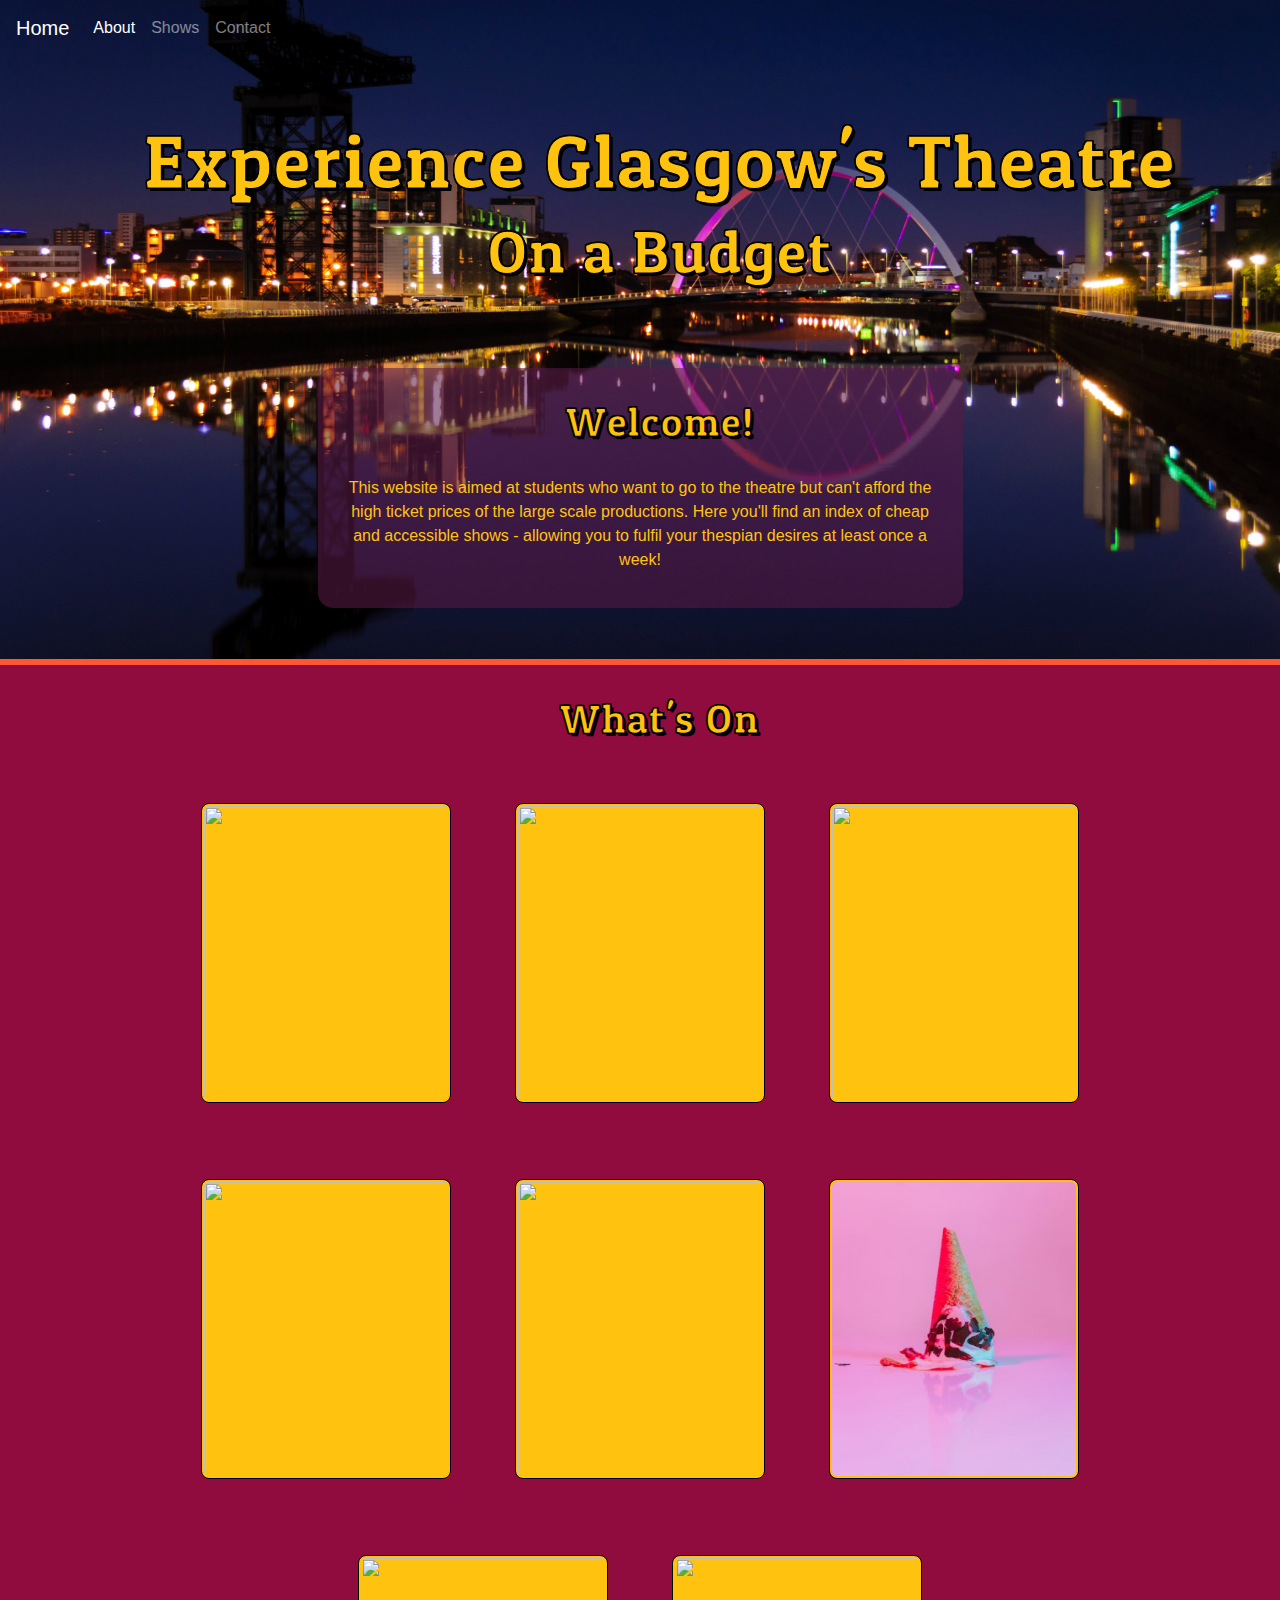
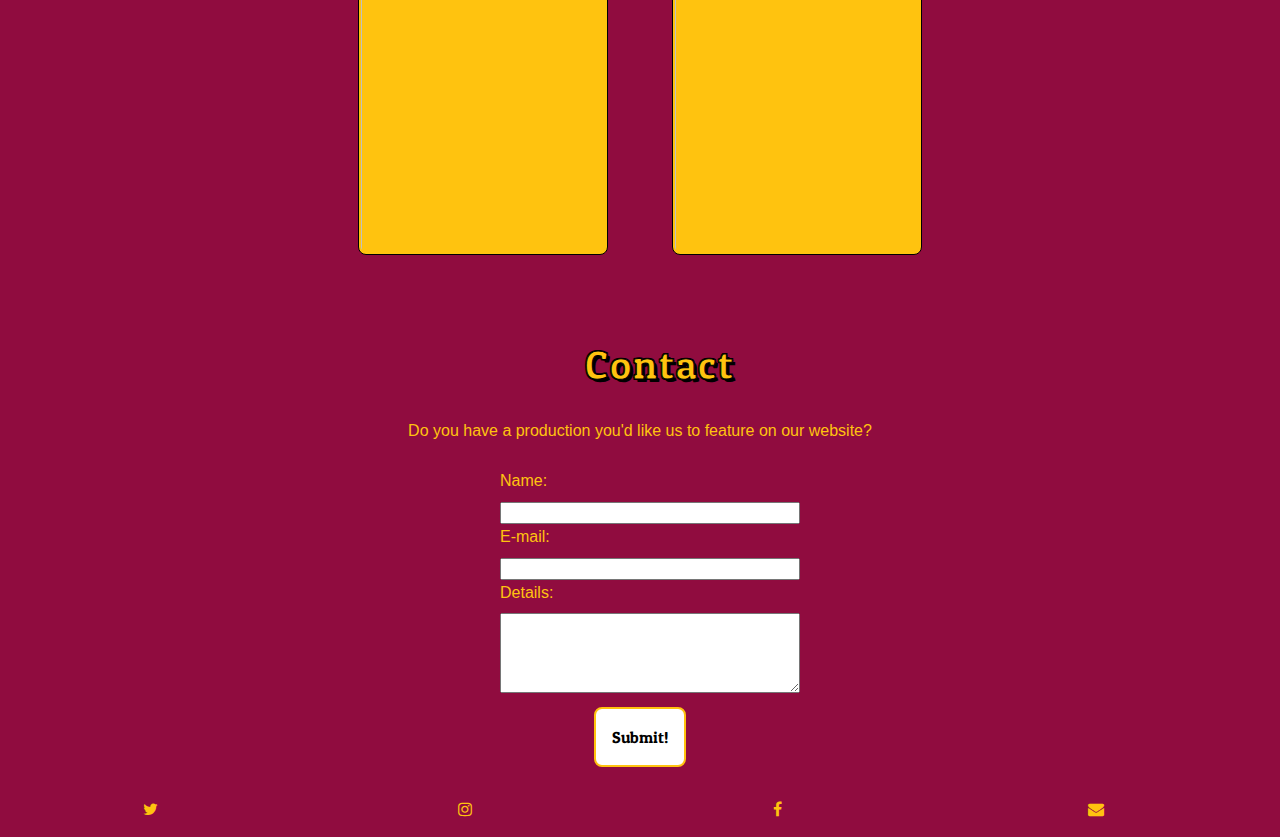
==== index.html @ 3dd62572 "adding images locally" ====
<!DOCTYPE html>
<html>

<head>
  <meta charset="UTF-8">
  <!--    <link rel="stylesheet" type="text/css" href="./bootstrap.css"> -->
  <link rel="stylesheet" href="https://maxcdn.bootstrapcdn.com/bootstrap/4.0.0/css/bootstrap.min.css" integrity="sha384-Gn5384xqQ1aoWXA+058RXPxPg6fy4IWvTNh0E263XmFcJlSAwiGgFAW/dAiS6JXm" crossorigin="anonymous">
  <link rel="stylesheet" type="text/css" href="./stylesheet.css">
  <link href="https://fonts.googleapis.com/css?family=Patua+One" rel="stylesheet">
  <link rel="stylesheet" href="https://cdnjs.cloudflare.com/ajax/libs/font-awesome/4.7.0/css/font-awesome.min.css">
  <script type="text/javascript" src="http://code.jquery.com/jquery-1.7.1.min.js"></script>
  <title> Glasgow Theatre on a Budget </title>
</head>

<body>
  <header>

    <nav class="navbar transparent navbar-expand-lg navbar-dark ">
      <a class="navbar-brand" href="index.html">Home</a>
      <button class="navbar-toggler" type="button" data-toggle="collapse" data-target="#navbarNav" aria-controls="navbarNav" aria-expanded="false" aria-label="Toggle navigation">
        <span class="navbar-toggler-icon"></span>
      </button>
      <div class="collapse navbar-collapse" id="navbarNav">
        <ul class="navbar-nav">
          <li class="nav-item active">
            <a class="nav-link" href="index_page2.html">About<span class="sr-only">(current)</span></a>
          </li>
          <li class="nav-item">
            <a class="nav-link" href="#show_link">Shows</a>
          </li>
          <li class="nav-item">
            <a class="nav-link" href="#contact_link">Contact</a>
          </li>
        </ul>
      </div>
    </nav>


    <div class='test'>
      <h1> Experience Glasgow's Theatre </h1>
      <h2> On a Budget </h2>
      <div class="row">
        <div class="col-md-3"></div>
      <div id="headerparagraph" class="col-md-6 text-center">
        <h3> Welcome! </h3>
        <p> This website is aimed at students who want to go to the theatre but can't afford the high ticket prices of the large scale productions. Here you'll find an index of cheap and accessible shows - allowing you to fulfil your thespian desires at least once a week!</p>
      </div>
    </div>
    <div class="col-md-3"></div>
  </div>
  </header>

  <div class='whatson'>

    <div class="row">
      <div class="col-sm">
        <h3 id="show_link"> What's On </h3>
        <div align="center" class="image_container">
          <div class="showimages">
            <a href="http://www.citz.co.uk/whatson/info/shappi-khorsandi-mistress-and-misfit" target="_blank">
              <div class="img_wrap">
              <img src="https://res.cloudinary.com/citizens-theatre/image/fetch/q_auto,f_auto/http://www.citz.co.uk/images/uploads/whatson/_constrain-960w/web_Shappi_Khorsandi_2017_c_Matt_Crockett.jpg" width="250px" height="300px">
              <p class="item_description">
                <em>Shappi Khorsandi: Mistress and Misfit</em>
                <br />
                <br />
                <br />
                £16 <br />
                15th March <br />
                The Citizens Theatre
              </p>
            </a>
            </div>
            <a href="http://www.cottiers.com/events/playground/" target="_blank">
              <div class="img_wrap">
              <img src="http://www.glasgowwestend.co.uk/wp-content/uploads/2017/07/websters-night.jpg" width="250px" height="300px">
              <p class="item_description">
                <em>Playground</em>
                <br />
                <br />
                £6.50 <br />
                18th March <br />
                Websters Theatre
              </p>
            </a>
            </div>
            <a href="http://www.maskandpuppet.co.uk/shop/index.php?main_page=product_info&cPath=66&products_id=2158&zenid=0853bd55abbeac19c155606fbc66f551" target="_blank">
              <div class="img_wrap">
              <img src="http://www.maskandpuppet.co.uk/shop/images/TG-5%20300X300.jpg" width="250px" height="300px">
              <p class="item_description">
                <em>My Shadow and Me</em>
                <br />
                <br />
                <br />
                £5.95 <br />
                24th March <br />
                Scottish Mask <br />
                and Puppet Centre
              </p>
            </a>
            </div>
            <a href="https://www.tramway.org/events/pages/event-details.aspx?EventId=49c0106b-bca1-4baf-bdcd-a89a01035dc5" target="_blank">
              <div class="img_wrap">
              <img src="https://static.wixstatic.com/media/39f886_986f0ed0b6e34022afdbff7177205bcd.jpg/v1/fill/w_788,h_525,al_c,q_85,usm_0.66_1.00_0.01/39f886_986f0ed0b6e34022afdbff7177205bcd.webp" width="250px" height="300px">
              <p class="item_description">
                <em>Liquid Sky</em>
                <br />
                <br />
                £7 <br />
                26th - 27th May <br />
                Tramway
              </p>
            </a>
            </div>
            <a href="https://www.facebook.com/events/839698852903965/" target="_blank">
          <div class="img_wrap">
            <img src="https://scontent-lhr3-1.xx.fbcdn.net/v/t1.0-9/22448494_1581837638548132_6854675555250975973_n.png?oh=ec315cec68a353a09d18433512dc6ec6&oe=5B43B22A" width="250px" height="300px">
            <p class="item_description">
              <em>One Man Two Guvnors</em>
              <br />
              <br />
              £7 <br />
              27th - 29th March
              Websters Theatre
            </p>
          </a>
          </div>
            <a href="https://www.tron.co.uk/event/bunny/" target="_blank">
              <div class="img_wrap">
                <img class="show_item" src="bunny.jpg" width="250px" height="300px">
                <p class="item_description">
                    <em>Bunny</em>
                          <br />
                          <br />
                    £8.50 <br />
                    28th March - 7th April <br />
                    The Tron
                </p>
            </a>
            </div>
            <a href="http://www.cottiers.com/events/half-dozen/" target="_blank">
              <div class="img_wrap">
              <img src="http://www.discoverglasgow.org/communities/9/004/011/018/389//images/4596843057.jpg" width="250px" height="300px">
              <p class="item_description">
                <em>Half-Dozen</em>
                <br />
                <br />
                £8 <br />
                29th March <br />
                Cottiers Theatre
              </p>
            </a>
            </div>
            <a href="http://playpiepint.com/" target="_blank">
            <div class="img_wrap">
              <img src="https://media.consumeraffairs.com/files/cache/news/beer-pint_medium.jpg" width="250px" height="300px">
              <p class="item_description">
                <em>A Play, A Pie, and A Pint</em>
                <br />
                <br />
                £10 <br />
                Mon - Sat, Every Week <br />
                Oran Mor <br />
              </p>
            </a>
            </div>
          </div>
        </div>
      </div>
    </div>
  </div>
  <footer>
    <div id="contact_link" class='contact'>
      <h3> Contact </h3>
      <p> Do you have a production you'd like us to feature on our website? </p>
      <div class='form-text'>
        <form action="/my-handling-form-page" method="post">
          <!--    </div> -->
          <label for="name">Name:</label>
          <input type="text" id="name" name="user_name">
          <!--      </div> -->
          <label for="mail">E-mail:</label>
          <input type="email" id="mail" name="user_mail">
          <!--       </div> -->
          <div>
            <label for="msg">Details:</label>
            <textarea id="msg" name="user_message"></textarea>
          </div>
        </form>
        <div style="text-align:center;">
          <!--    <button name="button">Click me</button> -->
          <button onclick="buttonClick()" class="button button1">Submit!</button>
        </div>
      </div>
    </div>
    <div class='container-fluid'>
      <div class="row">
        <a href="https://twitter.com/CodeFirstGirls?ref_src=twsrc%5Etfw&ref_url=https%3A%2F%2Fwww.codefirstgirls.org.uk%2F" class="fa fa-twitter"></a>
        <a href="https://www.instagram.com/codefirstgirls/?hl=en" class="fa fa-instagram" target="_blank"></a>
        <a class="fa fa-facebook" href="https://www.facebook.com/codefirstgirls/" target="_blank"></a>
        <a href= "https://login.live.com/login.srf?wa=wsignin1.0&rpsnv=13&ct=1520538115&rver=6.7.6640.0&wp=MBI_SSL&wreply=https%3a%2f%2foutlook.live.com%2fowa%2f%3fauthRedirect%3dtrue%26RpsCsrfState%3d013f477d-b495-9458-2a0b-ffa1d95e0cd4&id=292841&whr=live.com&CBCXT=out&lw=1&fl=dob%2cflname%2cwld&cobrandid=90015"
        class="fa fa-envelope" target="_blank"></a>
      </div>
    </div>
  </footer>
  <script>
function buttonClick() { alert("Thanks for getting in touch!");}
 </script>
  <script src="https://code.jquery.com/jquery-3.2.1.slim.min.js" integrity="sha384-KJ3o2DKtIkvYIK3UENzmM7KCkRr/rE9/Qpg6aAZGJwFDMVNA/GpGFF93hXpG5KkN" crossorigin="anonymous"></script>
  <script src="https://cdnjs.cloudflare.com/ajax/libs/popper.js/1.12.9/umd/popper.min.js" integrity="sha384-ApNbgh9B+Y1QKtv3Rn7W3mgPxhU9K/ScQsAP7hUibX39j7fakFPskvXusvfa0b4Q" crossorigin="anonymous"></script>
  <script src="https://maxcdn.bootstrapcdn.com/bootstrap/4.0.0/js/bootstrap.min.js" integrity="sha384-JZR6Spejh4U02d8jOt6vLEHfe/JQGiRRSQQxSfFWpi1MquVdAyjUar5+76PVCmYl" crossorigin="anonymous"></script>

</body>

</html>
---- stylesheet.css ----
* { margin: 0px;
  padding: 0px;
}

body {
font-family: helvetica, sans-serif;
background-color: #900C3F;
}

h1, h2, h3 {
  font-family: 'Patua One', cursive;
  text-align: center;
  color: #FFC30F;
  margin: 10px 0 10px 40px;
  font-size: 75px;
  letter-spacing: 2px;
  -webkit-text-stroke: 1px black;
   text-shadow:
       3px 3px 0 #000,
     -1px -1px 0 #000,
      1px -1px 0 #000,
      -1px 1px 0 #000,
       1px 1px 0 #000;
}

h1 {
  padding: 50px 0 0 0;
}

h2 {
  font-size: 60px;
  padding: 0 0 60px 0;
}

h3 {
  font-size: 40px;
  padding: 0 0 20px 0;
}

p {
  color: #FFC30F;
  text-align: center;
}

.image_container {
    max-width: 100%;
    margin: 0 auto;
}

.showimages img {
  margin-right: 50px;
  border-radius: 8px;
  padding: 2px;
  border: 1px solid #000000;
  background-color: #FFC30F;
  }



.img_wrap {
  position: relative;
  height: 316px; /* The image height should be 300px but for some reason the description box height has to be 316px - very specifically */
  width: 250px;
  margin: 30px;
  display: inline-block;
}

.item_description {
  position: absolute;
  top: 0;
  bottom: 0;
  left: 0;
  right: 0;
  display: flex;
  align-items: center;
  justify-content: center;
  background: rgba(255, 255, 255, 0.5);
  color: black;
  visibility: hidden;
  opacity: 0;
  transition: opacity .2s, visibility .2s;
  border-radius: 8px;
  font-size: 20px;
  font-weight: bold;
}

em {
  position: absolute;
  margin-top: -30px;
}

.img_wrap:hover .item_description {
  visibility: visible;
  opacity: 1;
}


img {
  image: linear-gradient(bottom, rgba(0,0,0,1), rgba(0,0,0,.4));
}

.test {
  margin: 0px 0 40px 0px;
}

.Welcome {
  padding: 10px;
}

.whatson {
  padding: 10px;
}

.contact {
  padding: 10px;
}

.row {
  color: white;
  padding: 10px;
}

.fa {
  padding: 10px;
  font-size: 20px;
  width: 70px;
  float: right;
  text-decoration: none;
  border-radius: 50%;
  color: #FFC30F;
  position: static;
  margin: 0 auto;
}

.fa:hover {
  color: #FF5733;
}

.container-fluid {
  float: right;
}
.form-text {
  color: #FFC30F;

}
.navbar-header {
  color: #FFC30F;
}

#headerparagraph {
  background-color: #58184590;
  margin: 0px 0 0 0;
  border-radius: 15px;
  padding: 20px;
  color: #FFC30F;
  position: center;

  /* Still need to add opacity settings for internet explorer and such */
}

.about_text {
  margin: 30px 50px 0 50px;
  text-align: left;
  color: black;
  width: 700px
}
.codefirst_img {
  height: 10em;
  display: flex;
  align-items: center;
  justify-content: center;
  margin: 0 0 50px 0;
}

.masks {
  text-align: right;
}

a {
  color:inherit;
  text-decoration: none;
 }

header {
  background: url('backgroung_img.jpg');
  background-position: center;
  background-repeat: no-repeat;
  background-size: cover;
  width: 100%;
  display: inline-block;
  border-bottom: 6px solid #FF5733

}

form {
  /* Just to center the form on the page */
  width: 300px;
  padding: 10px;
  margin:0 auto;
	position:relative;
  /* To see the outline of the form */
}

form div + div {
  margin-top: 1em;
}

label {
  /* To make sure that all labels have the same size and are properly aligned */
  display: inline-block;
  width: 300px;
}

input, textarea {
  /* To make sure that all text fields have the same font settings
     By default, textareas have a monospace font */
  font: 1em sans-serif;

  /* To give the same size to all text fields */
  width: 300px;
}

input:focus, textarea:focus {
  /* To give a little highlight on active elements */
  border-color: #000;
}

textarea {
  /* To properly align multiline text fields with their labels */
  vertical-align: top;
  /* To give enough room to type some text */
  height: 5em;
}

.button {
  /* To position the buttons to the same position of the text fields */
  font-family: 'Patua One', cursive;
  color: #FFC30F;

   /* same size as the label elements */
}

button {
  /* This extra margin represent roughly the same space as the space
     between the labels and their text fields */
  margin-left: .5em;
  color: black;
}

/* For desktop: */
.col-1 {width: 8.33%;}
.col-2 {width: 16.66%;}
.col-3 {width: 25%;}
.col-4 {width: 33.33%;}
.col-5 {width: 41.66%;}
.col-6 {width: 50%;}
.col-7 {width: 58.33%;}
.col-8 {width: 66.66%;}
.col-9 {width: 75%;}
.col-10 {width: 83.33%;}
.col-11 {width: 91.66%;}
.col-12 {width: 100%;}

@media only screen and (max-width: 1200px) {
    /* For mobile phones: */
    [class*="col-"] {
        width: 100%;
    }
}

.button {
    background-color: #4CAF50; /* Green */
    border: none;
    color: white;
    padding: 16px 16px;
    text-align: center;
    text-decoration: none;
    display: inline-block;
    font-size: 16px;
    margin: 4px 2px;
    -webkit-transition-duration: 0.4s; /* Safari */
    transition-duration: 0.4s;
    cursor: pointer;
}

.button1 {
    background-color: white;
    color: black;
    border: 2px solid #FFC30F;
    border-radius: 8px;
}

.button1:hover {
    background-color: #FFC30F;
    color: white;
}

.navbar.transparent.navbar-inverse .navbar-inner {
  background: rgba(0,0,0,0.4);
  font-family: helvetica, sans-serif;
}

.bold {
  font-weight: bold;
}
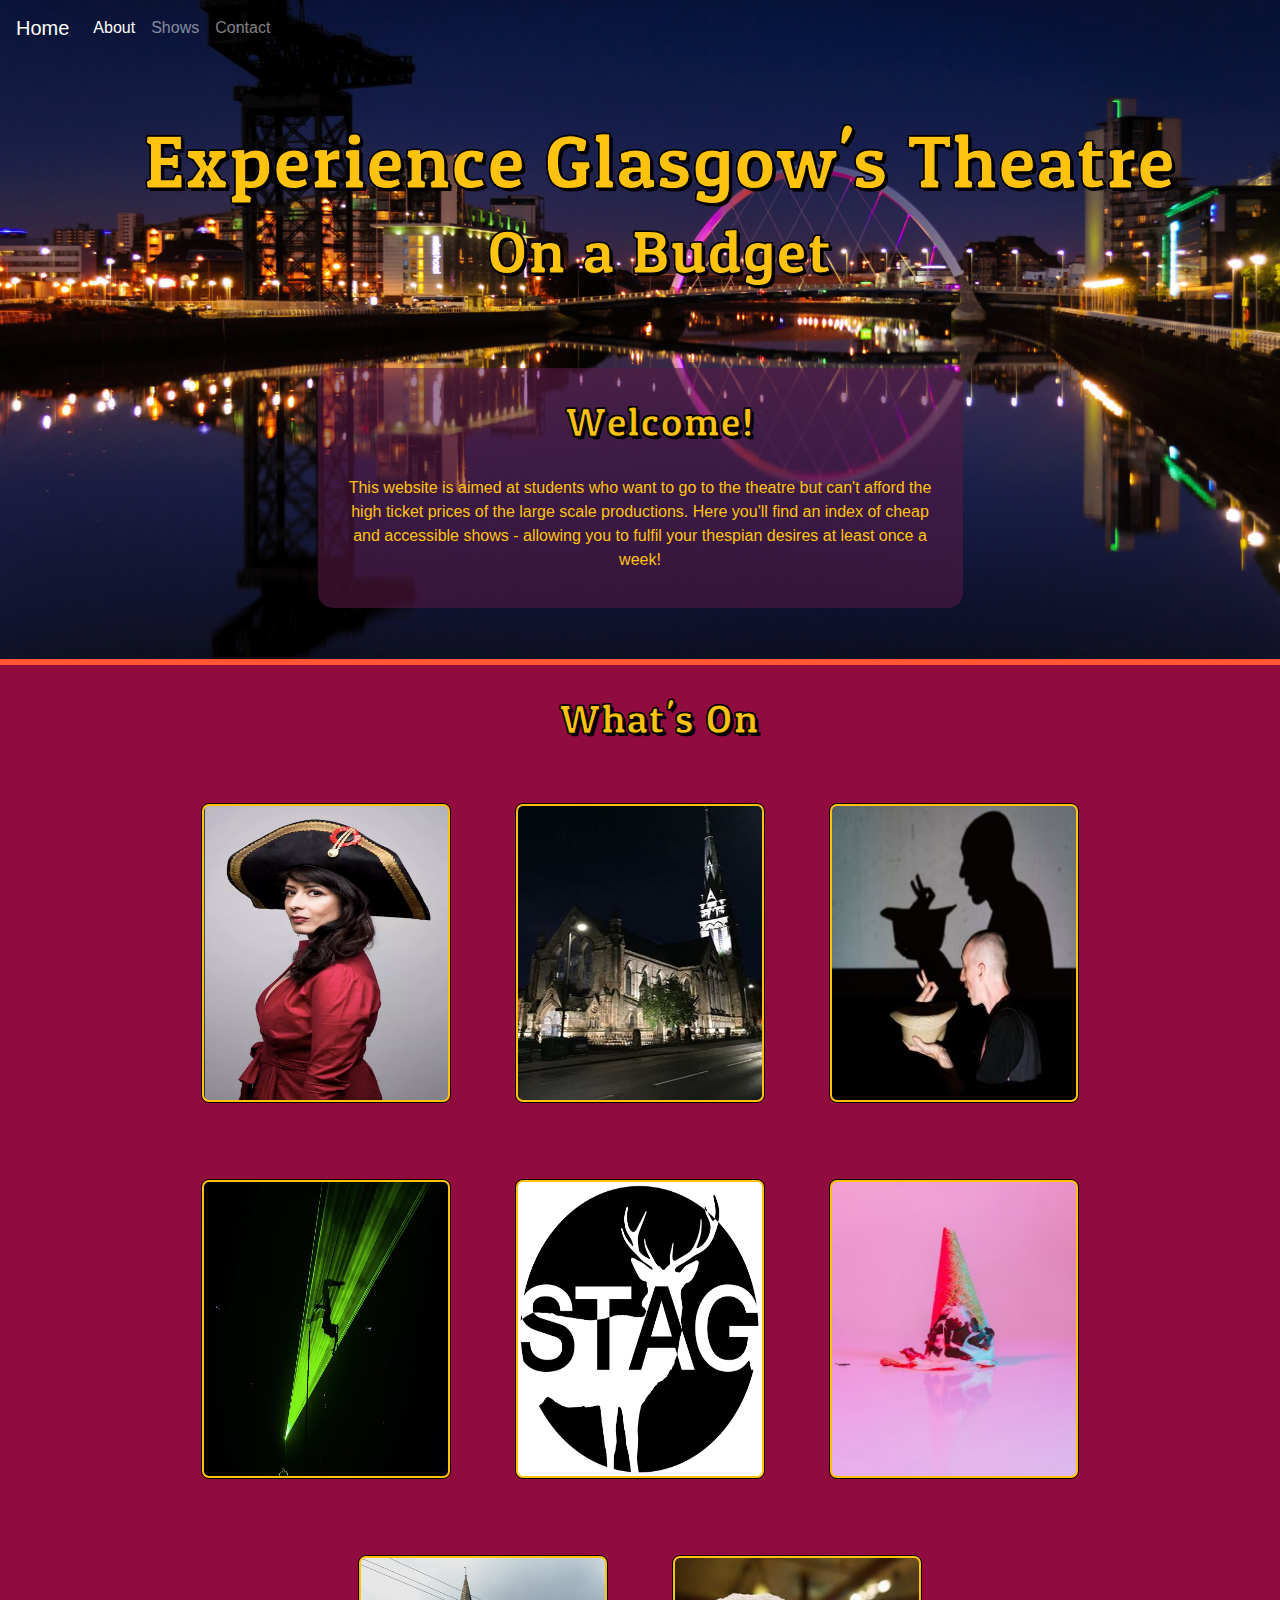
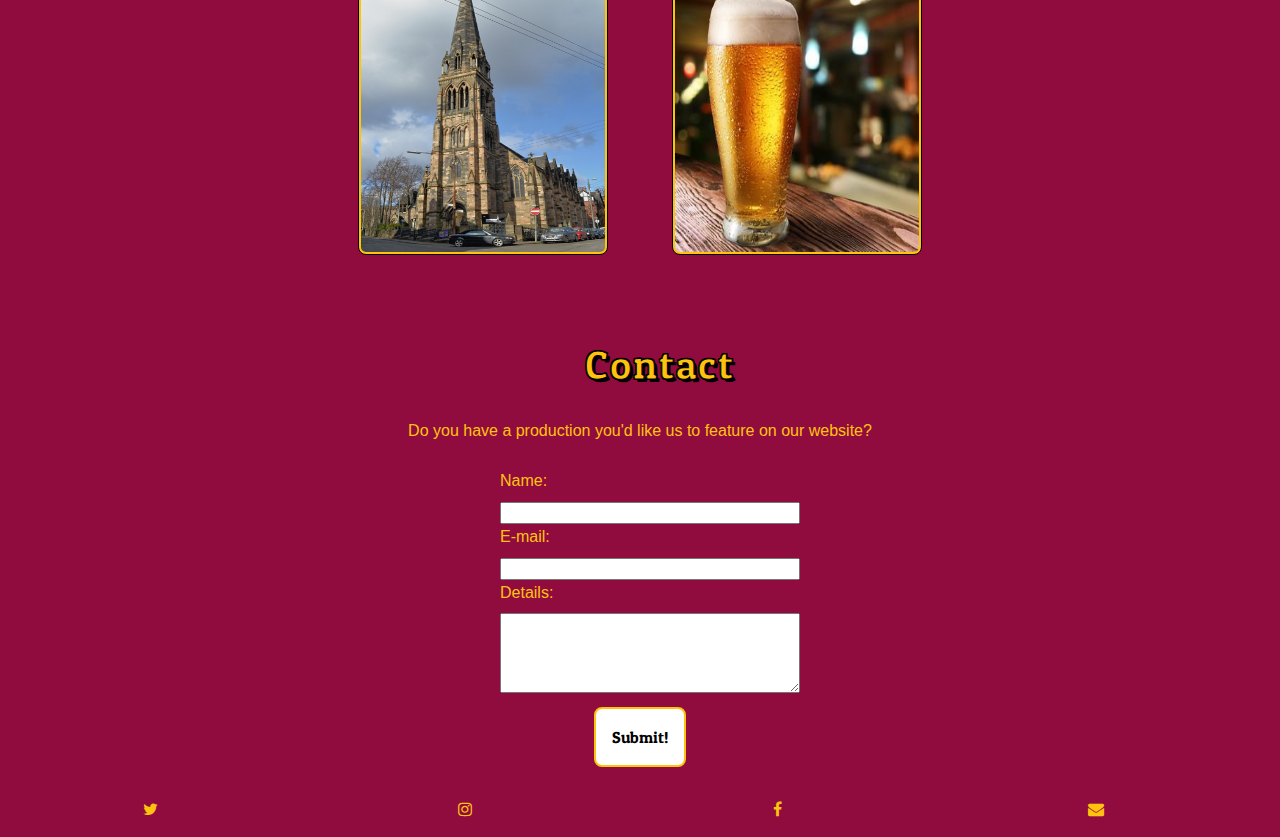
==== commit a6c135a3: "made images local" ====
--- a/index.html
+++ b/index.html
@@ -59,7 +59,7 @@
           <div class="showimages">
             <a href="http://www.citz.co.uk/whatson/info/shappi-khorsandi-mistress-and-misfit" target="_blank">
               <div class="img_wrap">
-              <img src="https://res.cloudinary.com/citizens-theatre/image/fetch/q_auto,f_auto/http://www.citz.co.uk/images/uploads/whatson/_constrain-960w/web_Shappi_Khorsandi_2017_c_Matt_Crockett.jpg" width="250px" height="300px">
+              <img src="mistress.png" width="250px" height="300px">
               <p class="item_description">
                 <em>Shappi Khorsandi: Mistress and Misfit</em>
                 <br />
@@ -73,7 +73,7 @@
             </div>
             <a href="http://www.cottiers.com/events/playground/" target="_blank">
               <div class="img_wrap">
-              <img src="http://www.glasgowwestend.co.uk/wp-content/uploads/2017/07/websters-night.jpg" width="250px" height="300px">
+              <img src="playground.jpg" width="250px" height="300px">
               <p class="item_description">
                 <em>Playground</em>
                 <br />
@@ -86,7 +86,7 @@
             </div>
             <a href="http://www.maskandpuppet.co.uk/shop/index.php?main_page=product_info&cPath=66&products_id=2158&zenid=0853bd55abbeac19c155606fbc66f551" target="_blank">
               <div class="img_wrap">
-              <img src="http://www.maskandpuppet.co.uk/shop/images/TG-5%20300X300.jpg" width="250px" height="300px">
+              <img src="mask.jpg" width="250px" height="300px">
               <p class="item_description">
                 <em>My Shadow and Me</em>
                 <br />
@@ -101,7 +101,7 @@
             </div>
             <a href="https://www.tramway.org/events/pages/event-details.aspx?EventId=49c0106b-bca1-4baf-bdcd-a89a01035dc5" target="_blank">
               <div class="img_wrap">
-              <img src="https://static.wixstatic.com/media/39f886_986f0ed0b6e34022afdbff7177205bcd.jpg/v1/fill/w_788,h_525,al_c,q_85,usm_0.66_1.00_0.01/39f886_986f0ed0b6e34022afdbff7177205bcd.webp" width="250px" height="300px">
+              <img src="sky.png" width="250px" height="300px">
               <p class="item_description">
                 <em>Liquid Sky</em>
                 <br />
@@ -114,7 +114,7 @@
             </div>
             <a href="https://www.facebook.com/events/839698852903965/" target="_blank">
           <div class="img_wrap">
-            <img src="https://scontent-lhr3-1.xx.fbcdn.net/v/t1.0-9/22448494_1581837638548132_6854675555250975973_n.png?oh=ec315cec68a353a09d18433512dc6ec6&oe=5B43B22A" width="250px" height="300px">
+            <img src="stag.png" width="250px" height="300px">
             <p class="item_description">
               <em>One Man Two Guvnors</em>
               <br />
@@ -140,7 +140,7 @@
             </div>
             <a href="http://www.cottiers.com/events/half-dozen/" target="_blank">
               <div class="img_wrap">
-              <img src="http://www.discoverglasgow.org/communities/9/004/011/018/389//images/4596843057.jpg" width="250px" height="300px">
+              <img src="dozen.jpg" width="250px" height="300px">
               <p class="item_description">
                 <em>Half-Dozen</em>
                 <br />
@@ -153,7 +153,7 @@
             </div>
             <a href="http://playpiepint.com/" target="_blank">
             <div class="img_wrap">
-              <img src="https://media.consumeraffairs.com/files/cache/news/beer-pint_medium.jpg" width="250px" height="300px">
+              <img src="pint.jpg" width="250px" height="300px">
               <p class="item_description">
                 <em>A Play, A Pie, and A Pint</em>
                 <br />
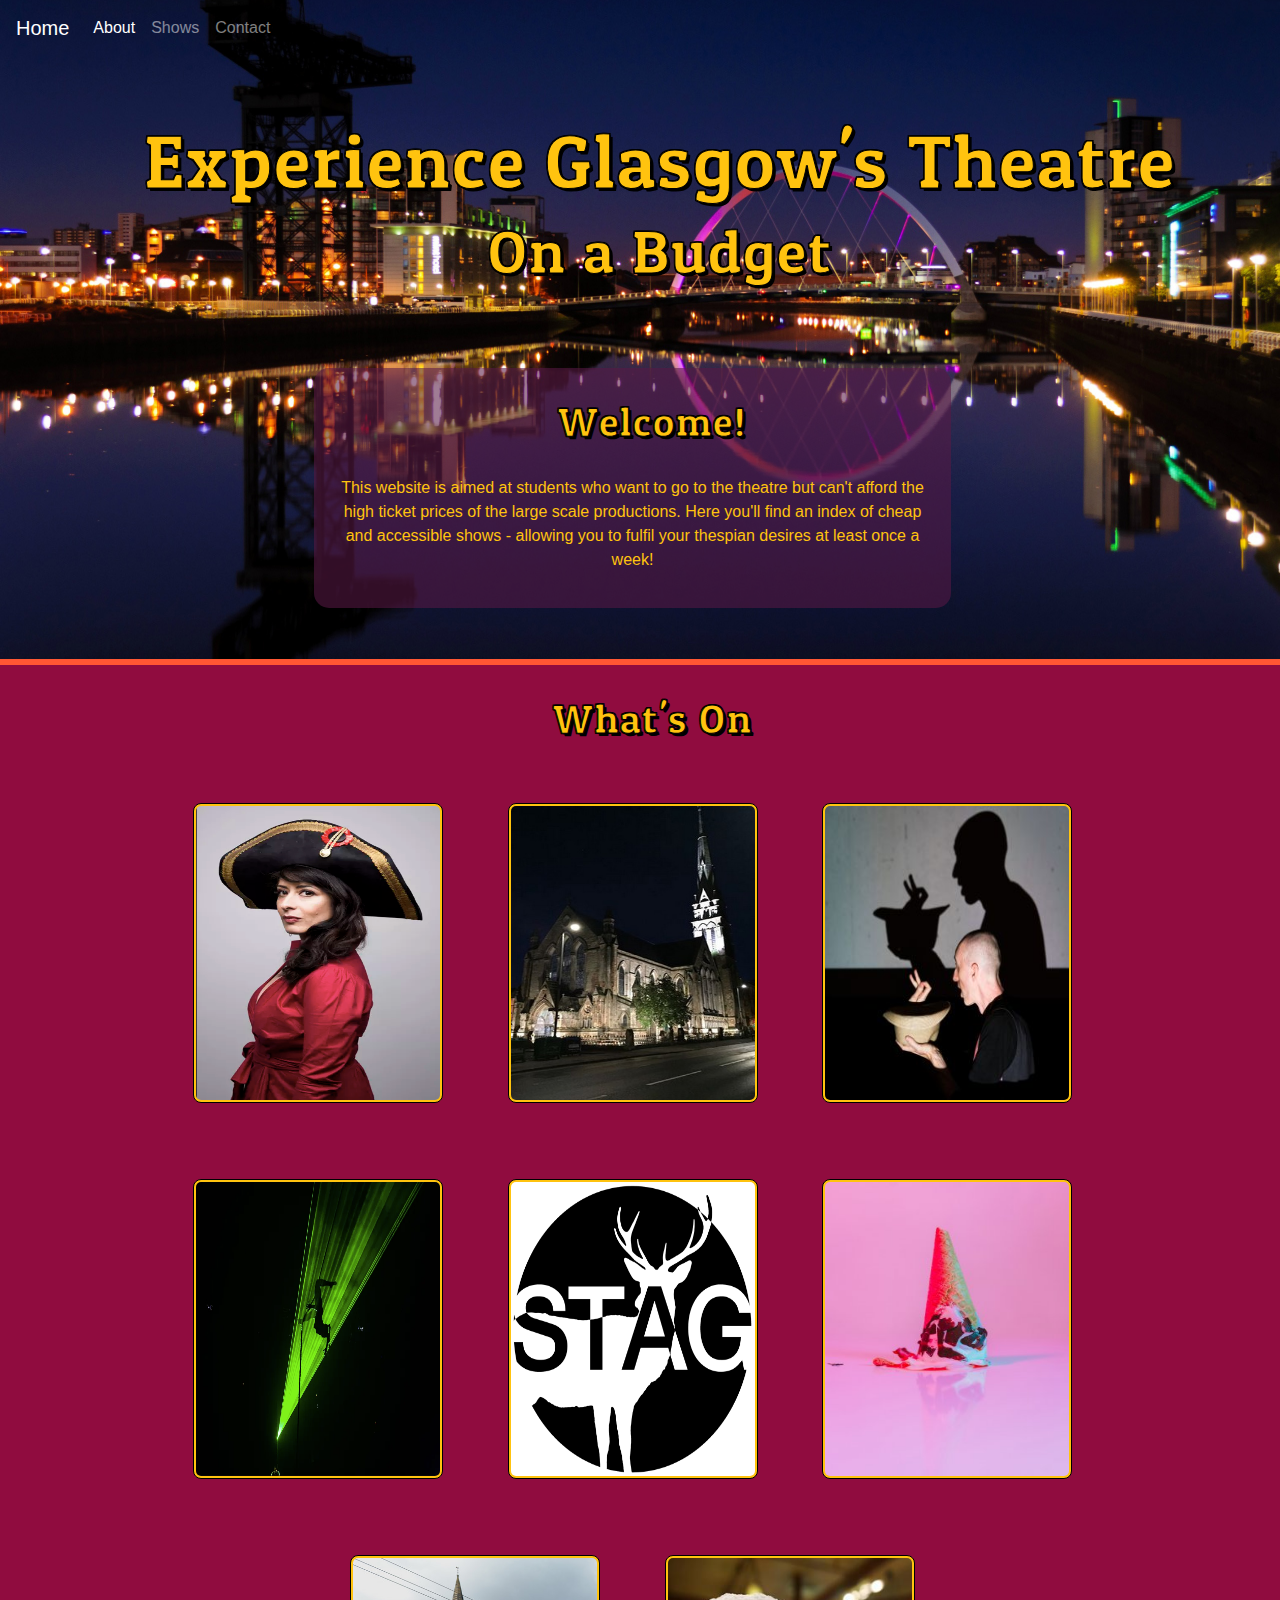
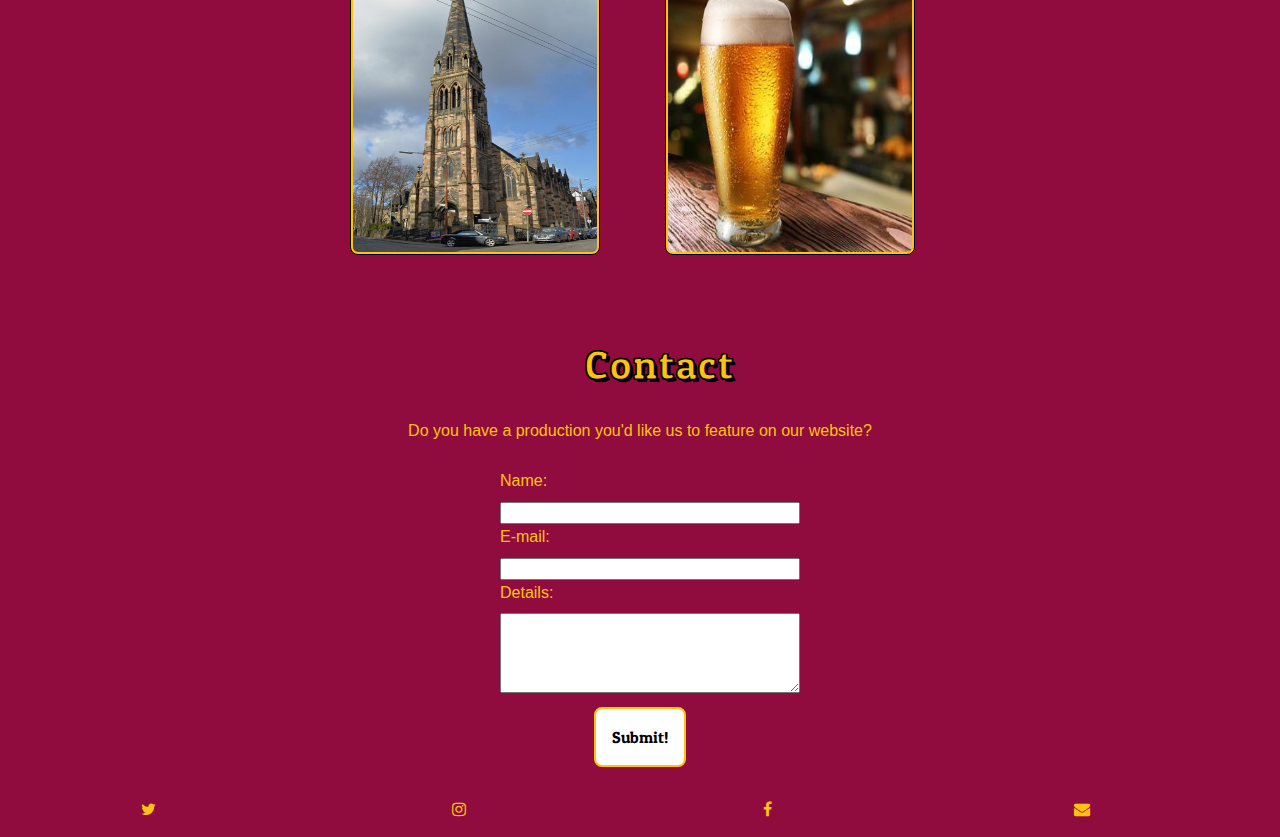
==== commit f8516362: "added icon spin to social media" ====
--- a/index.html
+++ b/index.html
@@ -3,6 +3,7 @@
 
 <head>
   <meta charset="UTF-8">
+   <meta http-equiv="X-UA-Compatible" content="IE=edge">
   <!--    <link rel="stylesheet" type="text/css" href="./bootstrap.css"> -->
   <link rel="stylesheet" href="https://maxcdn.bootstrapcdn.com/bootstrap/4.0.0/css/bootstrap.min.css" integrity="sha384-Gn5384xqQ1aoWXA+058RXPxPg6fy4IWvTNh0E263XmFcJlSAwiGgFAW/dAiS6JXm" crossorigin="anonymous">
   <link rel="stylesheet" type="text/css" href="./stylesheet.css">
@@ -205,6 +206,8 @@
   </footer>
   <script>
 function buttonClick() { alert("Thanks for getting in touch!");}
+
+
  </script>
   <script src="https://code.jquery.com/jquery-3.2.1.slim.min.js" integrity="sha384-KJ3o2DKtIkvYIK3UENzmM7KCkRr/rE9/Qpg6aAZGJwFDMVNA/GpGFF93hXpG5KkN" crossorigin="anonymous"></script>
   <script src="https://cdnjs.cloudflare.com/ajax/libs/popper.js/1.12.9/umd/popper.min.js" integrity="sha384-ApNbgh9B+Y1QKtv3Rn7W3mgPxhU9K/ScQsAP7hUibX39j7fakFPskvXusvfa0b4Q" crossorigin="anonymous"></script>
--- a/stylesheet.css
+++ b/stylesheet.css
@@ -118,6 +118,7 @@
 .row {
   color: white;
   padding: 10px;
+  margin-right: 0px;
 }
 
 .fa {
@@ -134,7 +135,20 @@
 
 .fa:hover {
   color: #FF5733;
-}
+  -webkit-animation: infinite-spinning 1s ease-out 0s infinite normal;
+  animation: infinite-spinning 1s ease-out 0s infinite normal;
+}
+
+@keyframes infinite-spinning {
+from {
+  transform: rotate(0deg);
+}
+to {
+  transform: rotate(-45deg);
+}
+}
+
+
 
 .container-fluid {
   float: right;
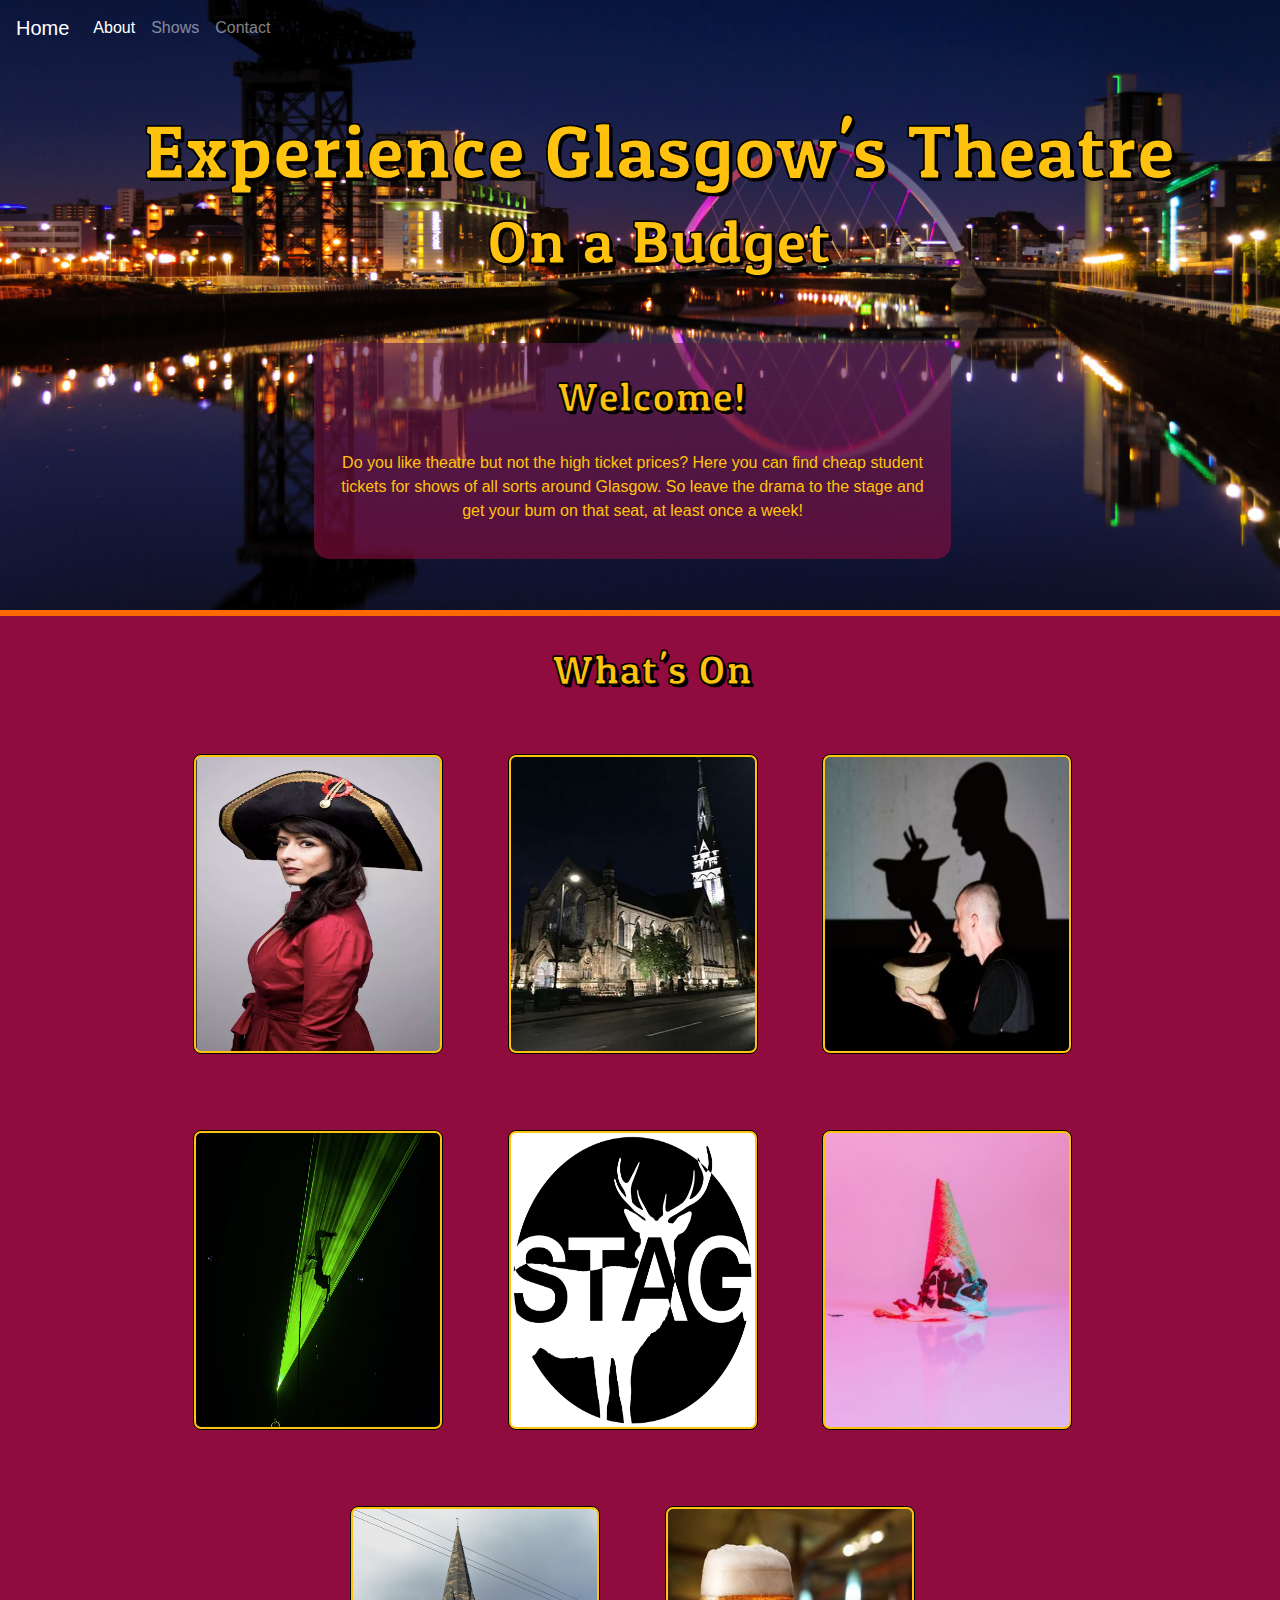
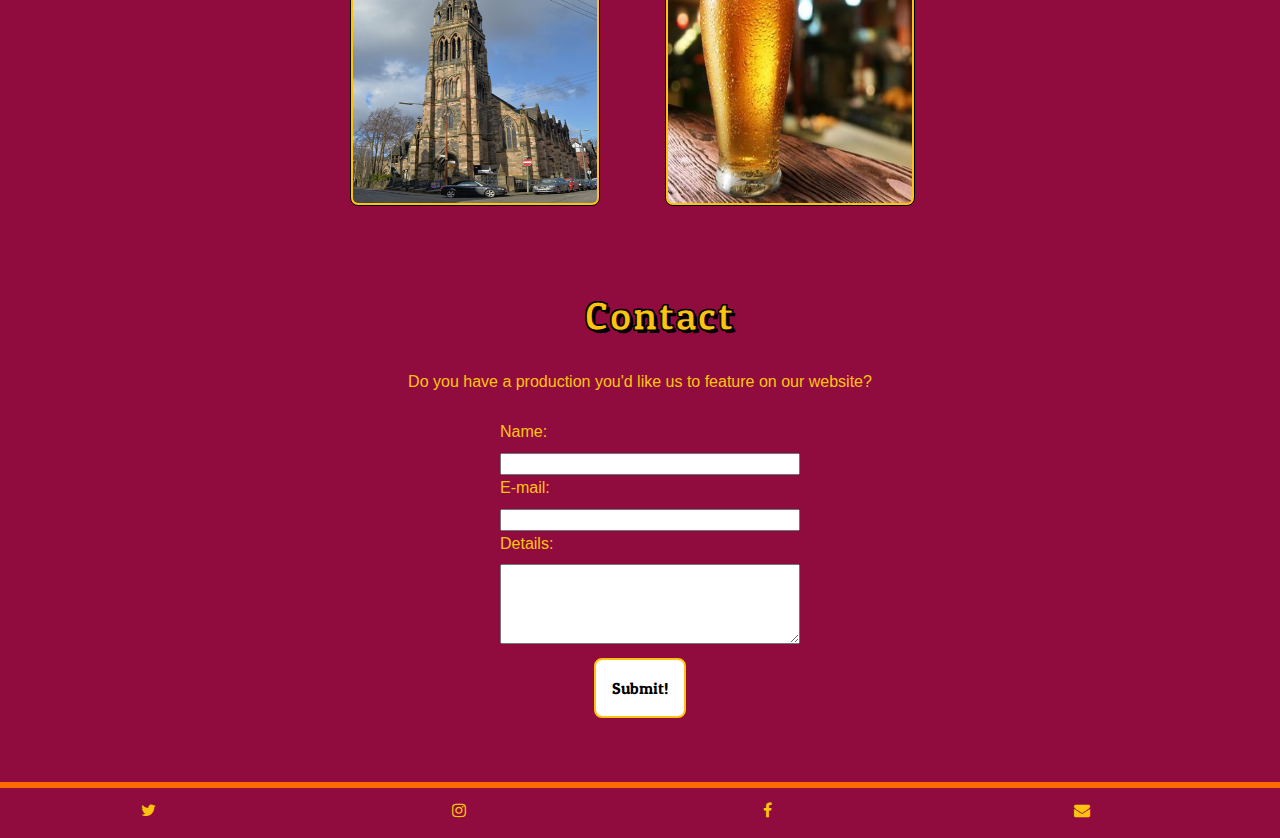
==== commit f8243dd1: "Format Tweaking" ====
--- a/index.html
+++ b/index.html
@@ -4,7 +4,6 @@
 <head>
   <meta charset="UTF-8">
    <meta http-equiv="X-UA-Compatible" content="IE=edge">
-  <!--    <link rel="stylesheet" type="text/css" href="./bootstrap.css"> -->
   <link rel="stylesheet" href="https://maxcdn.bootstrapcdn.com/bootstrap/4.0.0/css/bootstrap.min.css" integrity="sha384-Gn5384xqQ1aoWXA+058RXPxPg6fy4IWvTNh0E263XmFcJlSAwiGgFAW/dAiS6JXm" crossorigin="anonymous">
   <link rel="stylesheet" type="text/css" href="./stylesheet.css">
   <link href="https://fonts.googleapis.com/css?family=Patua+One" rel="stylesheet">
@@ -44,7 +43,7 @@
         <div class="col-md-3"></div>
       <div id="headerparagraph" class="col-md-6 text-center">
         <h3> Welcome! </h3>
-        <p> This website is aimed at students who want to go to the theatre but can't afford the high ticket prices of the large scale productions. Here you'll find an index of cheap and accessible shows - allowing you to fulfil your thespian desires at least once a week!</p>
+        <p> Do you like theatre but not the high ticket prices? Here you can find cheap student tickets for shows of all sorts around Glasgow. So leave the drama to the stage and get your bum on that seat, at least once a week!</p>
       </div>
     </div>
     <div class="col-md-3"></div>
@@ -112,7 +111,7 @@
                 Tramway
               </p>
             </a>
-            </div>
+          </div>
             <a href="https://www.facebook.com/events/839698852903965/" target="_blank">
           <div class="img_wrap">
             <img src="stag.png" width="250px" height="300px">
--- a/stylesheet.css
+++ b/stylesheet.css
@@ -24,12 +24,12 @@
 }
 
 h1 {
-  padding: 50px 0 0 0;
+  padding: 40px 0 0 0;
 }
 
 h2 {
   font-size: 60px;
-  padding: 0 0 60px 0;
+  padding: 0 0 45px 0;
 }
 
 h3 {
@@ -109,16 +109,19 @@
 
 .whatson {
   padding: 10px;
+  /* border-bottom: 6px solid #FF5733 */
 }
 
 .contact {
   padding: 10px;
+  margin: 0 0 50px 0;
 }
 
 .row {
   color: white;
   padding: 10px;
   margin-right: 0px;
+
 }
 
 .fa {
@@ -135,6 +138,7 @@
 
 .fa:hover {
   color: #FF5733;
+  text-decoration: none;
   -webkit-animation: infinite-spinning 1s ease-out 0s infinite normal;
   animation: infinite-spinning 1s ease-out 0s infinite normal;
 }
@@ -144,7 +148,7 @@
   transform: rotate(0deg);
 }
 to {
-  transform: rotate(-45deg);
+  transform: rotate(-30deg);
 }
 }
 
@@ -162,14 +166,14 @@
 }
 
 #headerparagraph {
-  background-color: #58184590;
   margin: 0px 0 0 0;
   border-radius: 15px;
   padding: 20px;
   color: #FFC30F;
   position: center;
-
-  /* Still need to add opacity settings for internet explorer and such */
+  background: #581845;
+  background: -webkit-linear-gradient(bottom, rgba(144,12,63,.6), rgba(88,24,69,.6));
+  background: -moz-linear-gradient(bottom, rgba(144,12,63,.6), rgba(88,24,69,.5));
 }
 
 .about_text {
@@ -202,8 +206,11 @@
   background-size: cover;
   width: 100%;
   display: inline-block;
-  border-bottom: 6px solid #FF5733
-
+  border-bottom: 6px solid #FD6A02;
+}
+
+footer {
+  border-bottom: 6px solid #FD6A02;
 }
 
 form {
